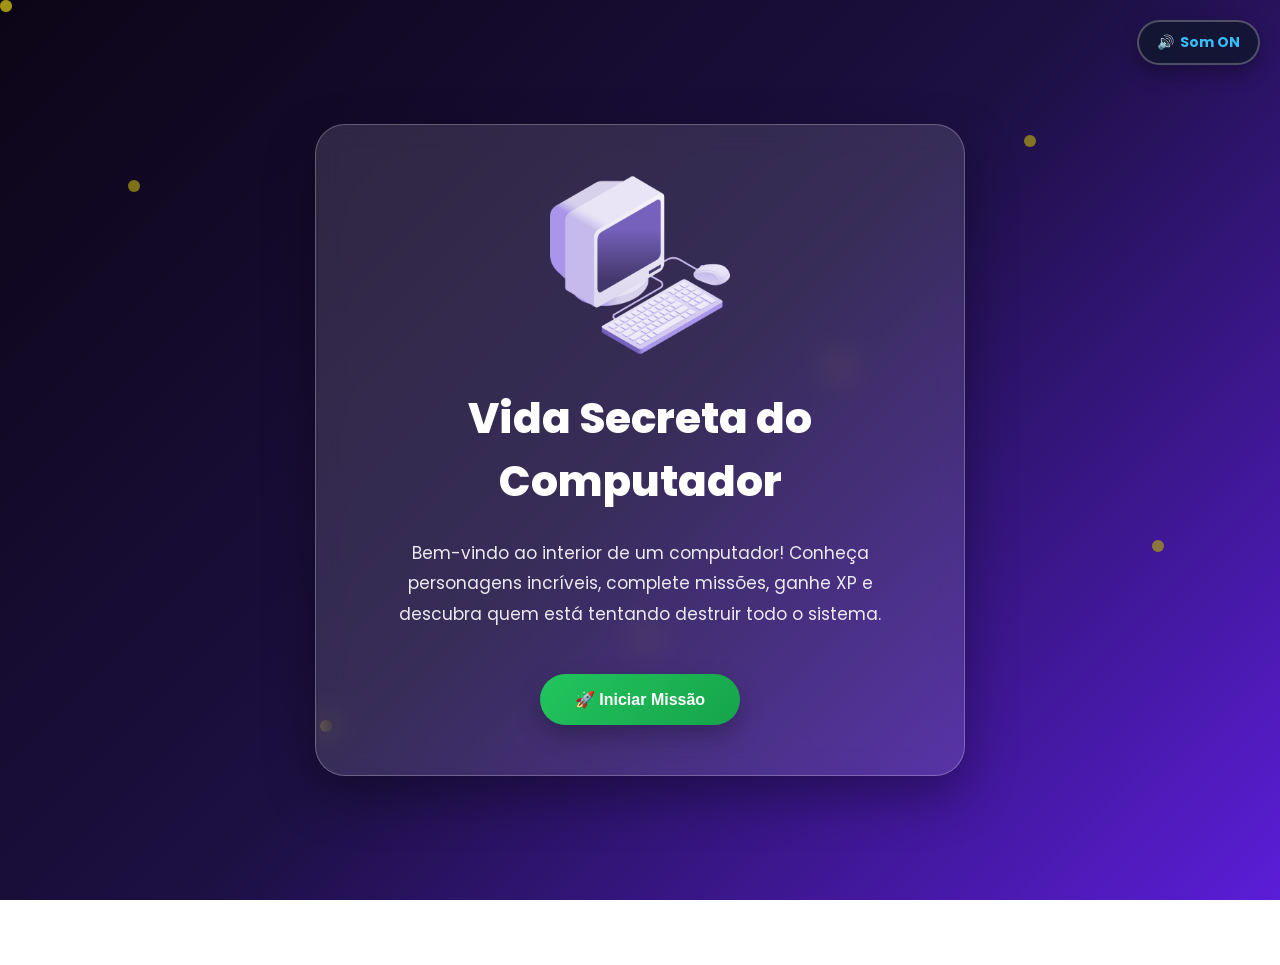
==== VidaSecretaDoComputador-main/index.html @ d9709168 "acresentado som" ====
<!DOCTYPE html>
<html lang="pt-BR">

<head>
    <meta charset="UTF-8">
    <meta name="viewport" content="width=device-width, initial-scale=1.0">

    <title>Vida Secreta do Computador</title>

    <!-- Fonte -->
    <link rel="preconnect" href="https://fonts.googleapis.com">
    <link rel="preconnect" href="https://fonts.gstatic.com" crossorigin>

    <link href="https://fonts.googleapis.com/css2?family=Poppins:wght@300;400;500;600;700;800&display=swap"
        rel="stylesheet">

    <!-- CSS -->
    <link rel="stylesheet" href="css/style.css">
</head>

<body class="pagina-inicial">

    <!-- =============================
         FUNDO DECORATIVO
    ============================== -->

    <div class="fundo-gradiente"></div>

    <div class="particulas">
        <span></span>
        <span></span>
        <span></span>
        <span></span>
        <span></span>
        <span></span>
        <span></span>
        <span></span>
    </div>

    <!-- =============================
         TELA INICIAL
    ============================== -->

    <main class="container">

        <section class="card-inicial">

            <img
                src="img/logo.png"
                alt="Logo Vida Secreta do Computador"
                class="logo">

            <h1>
                Vida Secreta do Computador
            </h1>

            <p class="descricao">

                Bem-vindo ao interior de um computador!

                Conheça personagens incríveis,
                complete missões,
                ganhe XP
                e descubra quem está tentando destruir
                todo o sistema.

            </p>

            <button
                id="btnIniciar"
                class="botao-principal">

                🚀 Iniciar Missão

            </button>

        </section>

    </main>

    <!-- =============================
         INTRODUÇÃO
    ============================== -->

    <section id="introducao" class="introducao oculto">

    <div class="janela-dialogo">

        <h2>⚠ ALERTA DO SISTEMA</h2>

        <p>
            Um vírus desconhecido começou a atacar os componentes do computador.
        </p>

        <p>
            Diversos habitantes do sistema estão precisando da sua ajuda.
        </p>

        <p>
            Conheça cada componente, aprenda como ele funciona e complete todas as missões.
        </p>

        <p>
            Somente depois disso será possível enfrentar o terrível Vírus Misterioso.
        </p>

        <h3>Boa sorte, Agente Digital!</h3>

        <button id="btnContinuar" class="botao-principal">
            Continuar
        </button>

    </div>

</section>

    <!-- =============================
         RODAPÉ
    ============================== -->

    <footer>

        Projeto Educacional • Vida Secreta do Computador

    </footer>

    <!-- =============================
         JAVASCRIPT
    ============================== -->

    <script src="js/som.js"></script>
    <script src="js/util.js"></script>
    <script src="js/progresso.js"></script>
    <script src="js/inicio.js"></script>



</body>

</html>
---- VidaSecretaDoComputador-main/css/style.css ----
@import url("reset.css");
@import url("layout.css");
@import url("animacoes.css");
@import url("botoes.css");
@import url("cards.css");
@import url("dialogos.css");
@import url("telaInicial.css");
@import url("introducao.css");
@import url("mapa.css");
@import url("personagens.css");
@import url("quiz.css");
@import url("hud.css");
@import url("resultado.css");
@import url("certificado.css");
@import url("responsivo.css");
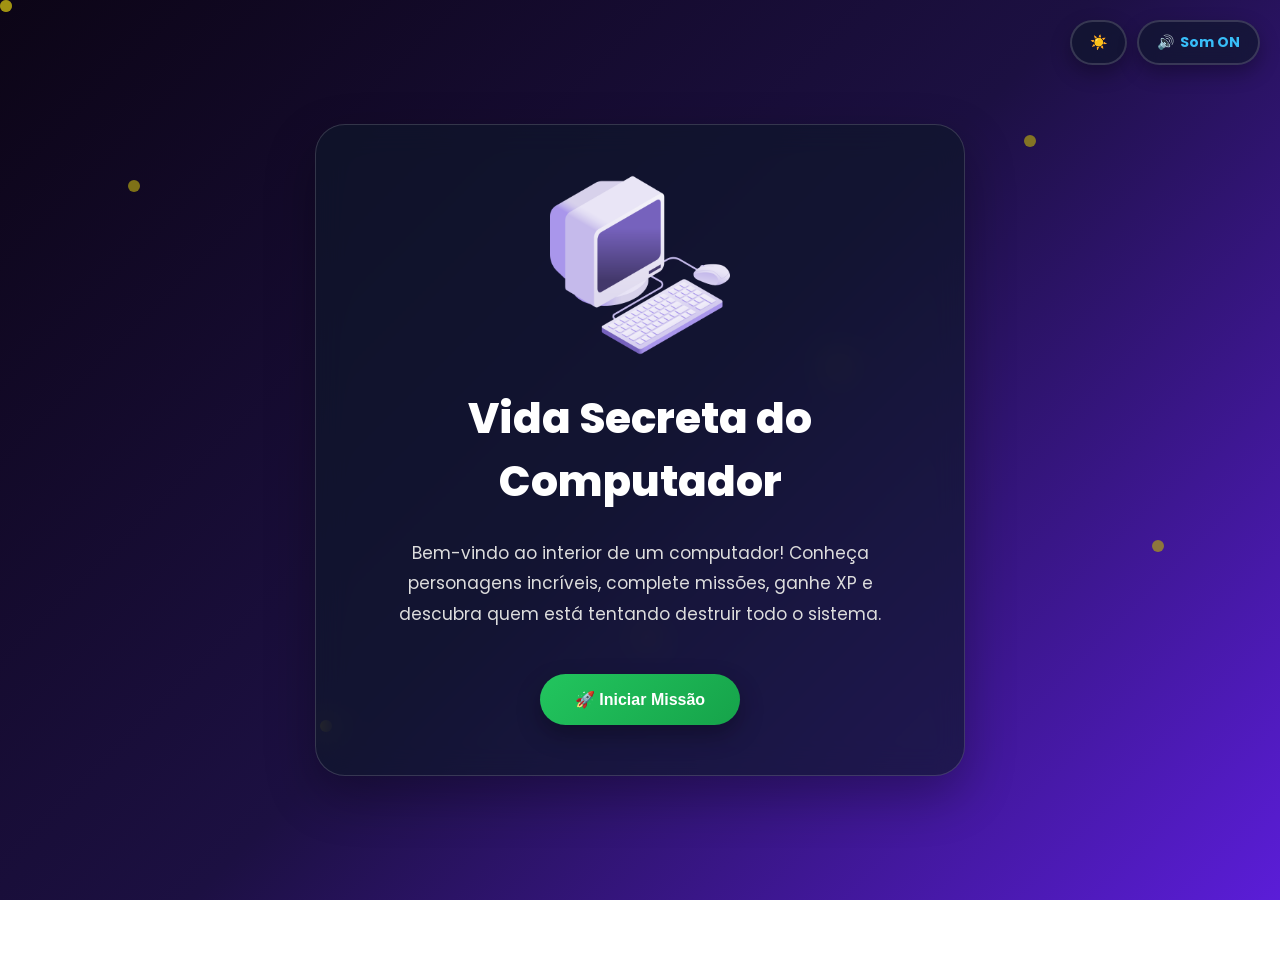
==== commit 24629718: "feat: implement core game mechanics, including quiz systems, virus boss battle logic, and final cert" ====
--- a/VidaSecretaDoComputador-main/index.html
+++ b/VidaSecretaDoComputador-main/index.html
@@ -127,7 +127,7 @@
     <!-- =============================
          JAVASCRIPT
     ============================== -->
-
+    <script src="js/tema.js"></script>
     <script src="js/som.js"></script>
     <script src="js/util.js"></script>
     <script src="js/progresso.js"></script>
--- a/VidaSecretaDoComputador-main/css/style.css
+++ b/VidaSecretaDoComputador-main/css/style.css
@@ -1,3 +1,4 @@
+@import url("tema.css");
 @import url("reset.css");
 @import url("layout.css");
 @import url("animacoes.css");
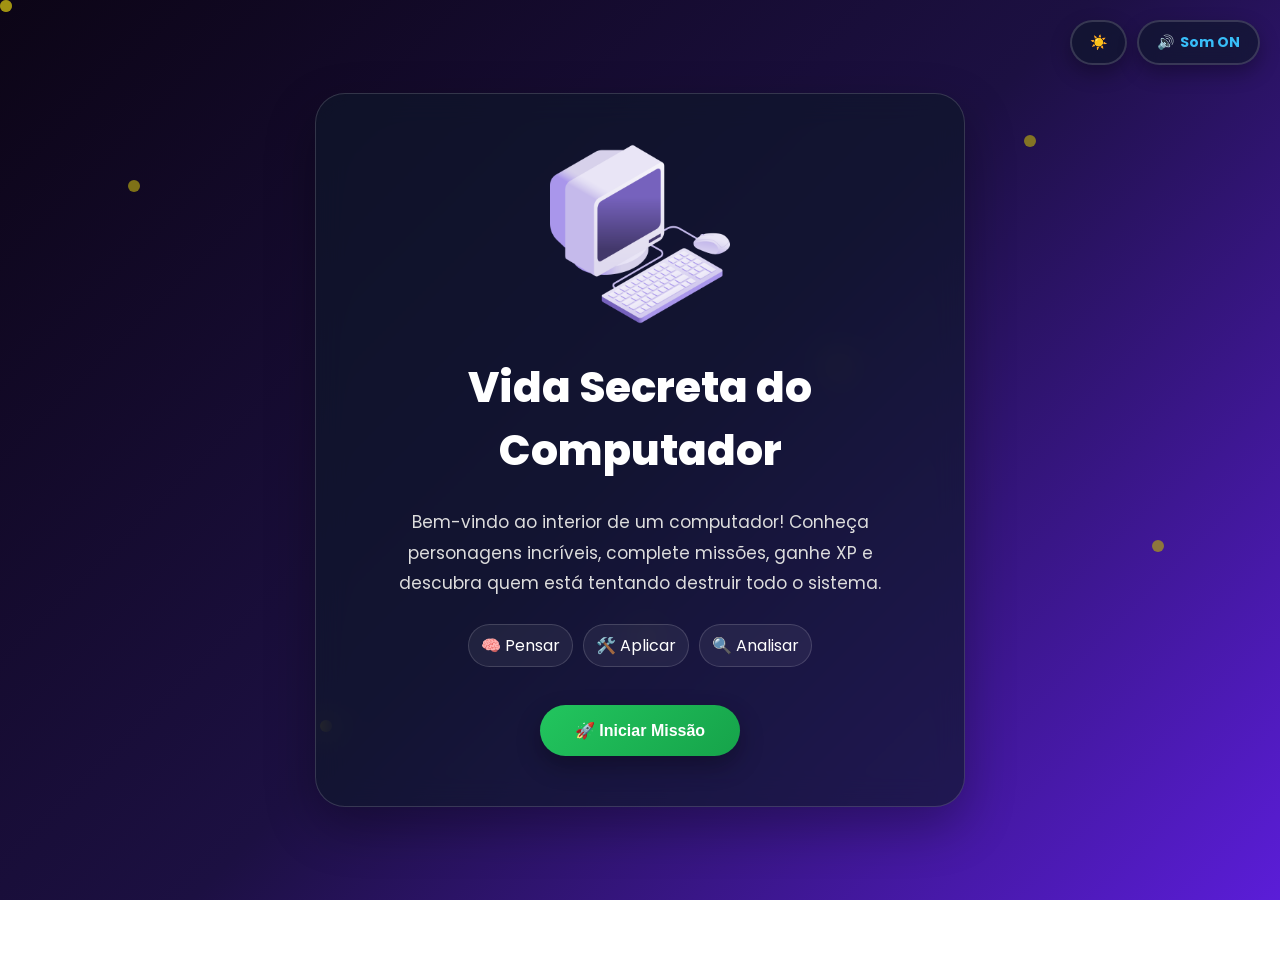
==== commit 94fba44c: "feat: enhance game progress tracking and quiz mechanics - Added new properties to track student name" ====
--- a/VidaSecretaDoComputador-main/index.html
+++ b/VidaSecretaDoComputador-main/index.html
@@ -66,6 +66,12 @@
 
             </p>
 
+                <div class="objetivos-aprendizagem" aria-label="Objetivos de aprendizagem">
+                    <span>🧠 Pensar</span>
+                    <span>🛠️ Aplicar</span>
+                    <span>🔍 Analisar</span>
+                </div>
+
             <button
                 id="btnIniciar"
                 class="botao-principal">
@@ -106,6 +112,15 @@
 
         <h3>Boa sorte, Agente Digital!</h3>
 
+        <div class="escolha-missao">
+            <p><strong>Como você quer começar?</strong></p>
+            <div class="escolhas">
+                <button class="escolha" data-estilo="explorador">🔎 Explorar com calma</button>
+                <button class="escolha" data-estilo="desafiador">⚡ Ir direto aos desafios</button>
+            </div>
+            <small id="textoEscolha">Você receberá pistas e feedback durante a jornada.</small>
+        </div>
+
         <button id="btnContinuar" class="botao-principal">
             Continuar
         </button>
